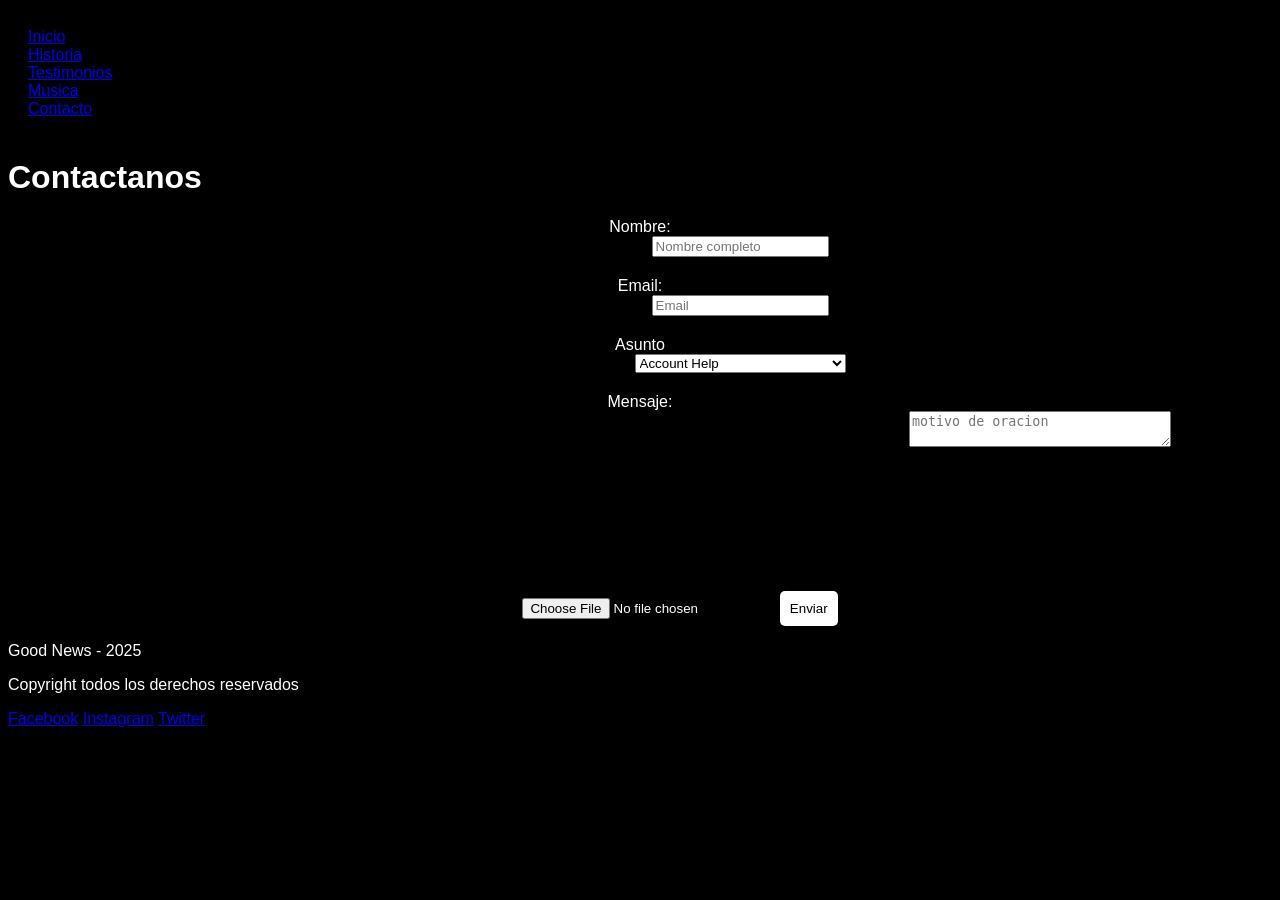
==== pages/contacto.html @ b31fd27f "subiendo archivos a github" ====
<!DOCTYPE html>
<html lang="en">
<head>
    <meta charset="UTF-8">
    <meta name="viewport" content="width=device-width, initial-scale=1.0">
    <title>Good News</title>
    <link rel="stylesheet" href="../styles/styles.css">
</head>
<body>
    <header>
        <nav>
            <ul>
                <li><a href="../index.html">Inicio</a></li>
                <li><a href="./historia.html">Historia</a></li>
                <li><a href="./testimonios.html">Testimonios</a></li>
                <li><a href="./musicas.html">Musica</a></li>
                <li><a href="./contacto.html">Contacto</a></li>
            </ul>
        </nav>
    </header>
    <main>
        <h1>Contactanos</h1>
        <section>

            <form action="" class="formulario">
                <label for="nombre">Nombre:</label>
                <input type="text" id="nombre" name="nombre" required placeholder="Nombre completo">
                <label for="email">Email:</label>
                <input type="email" id="email" name="email" required placeholder="Email">
                <label for="asunto" >Asunto</label>
                <select name="asunto" id="" class="asunto">
                    <option value="1">Account Help</option>
                    <option value="2">Oder Status</option>
                    <option value="3">Product Question</option>
                    <option value="4">Report an Issue with an Order</option>
                    <option value="5">Return or Exchange</option>
                    <option value="6">Payment, Discount, or Gift Card</option>
                    <option value="7">Donate</option>
                    <option value="8">Feedback</option>
                    <option value="9">Edit or Cancel an Order</option>
                    <option value="10">Report an Issue in the Store</option>
                    <option value="11">Other</option>
                </select>
                
                <label for="mensaje" placeholder=>Mensaje:</label>
                <textarea name="mensaje" id="mensaje" cols="30"  required placeholder="motivo de oracion"></textarea>
                <input type="file" name="adjuntar-archivo" id="file">
                <button type="submit">Enviar</button>
            </form>

        </section>
    </main>

    <footer>
        <p>Good News - 2025</p>
        <p>Copyright todos los derechos reservados</p>
        <p>
            <a href="https://www.facebook.com/">Facebook</a>
            <a href="https://www.instagram.com/">Instagram</a>
            <a href="https://www.twitter.com/">Twitter</a>
        </p>
    </footer>
</body>
</html>
---- styles/styles.css ----
/* *{
    margin: 0;
    padding: 0;
} */

body {
    background-color: black;
    color: white;
    font-family: 'Roboto', sans-serif;
}

nav ul {
    justify-content: space-around;
    margin-top: 0px;
    padding: 20px;
    list-style: none;
}

#cruz {
    position: relative;
    left: 650px;
    height: 450px;
    max-width: 50%;
}

.primer-parrafo {
    position: relative;
    bottom: 400px;
    max-width: 40%;
    text-align: left;
    font-size: 20px;
}

#primer-articulo {
    margin-bottom: 100px;
    align-items: center;
    justify-content: start;
    gap: 20px;
}


#resurreccion {
    position: relative;
    left: 100px;
    height: 200px;
}

#vuelta {
    position: relative;
    left: 100px;
    height: 200px;

}

#amor {
    position: relative;
    left: 100px;
    height: 200px;
}


.formulario{
    text-align: center;
}

.formulario label{
    display: block;
    margin-top: 20px;
}

.formulario input{
    margin-left: 200px;
}
.formulario .asunto{
    margin-left: 200px;
}

#mensaje{
    margin-left: 800px;
    margin-bottom: 50px;
}

#file{
    margin-top: 80px;
    margin-left: 80px;
}
button{
    margin-top: 90px;
    padding: 10px;
    background-color: white;
    color: black;
    border: none;
    border-radius: 5px;
    cursor: pointer;
}
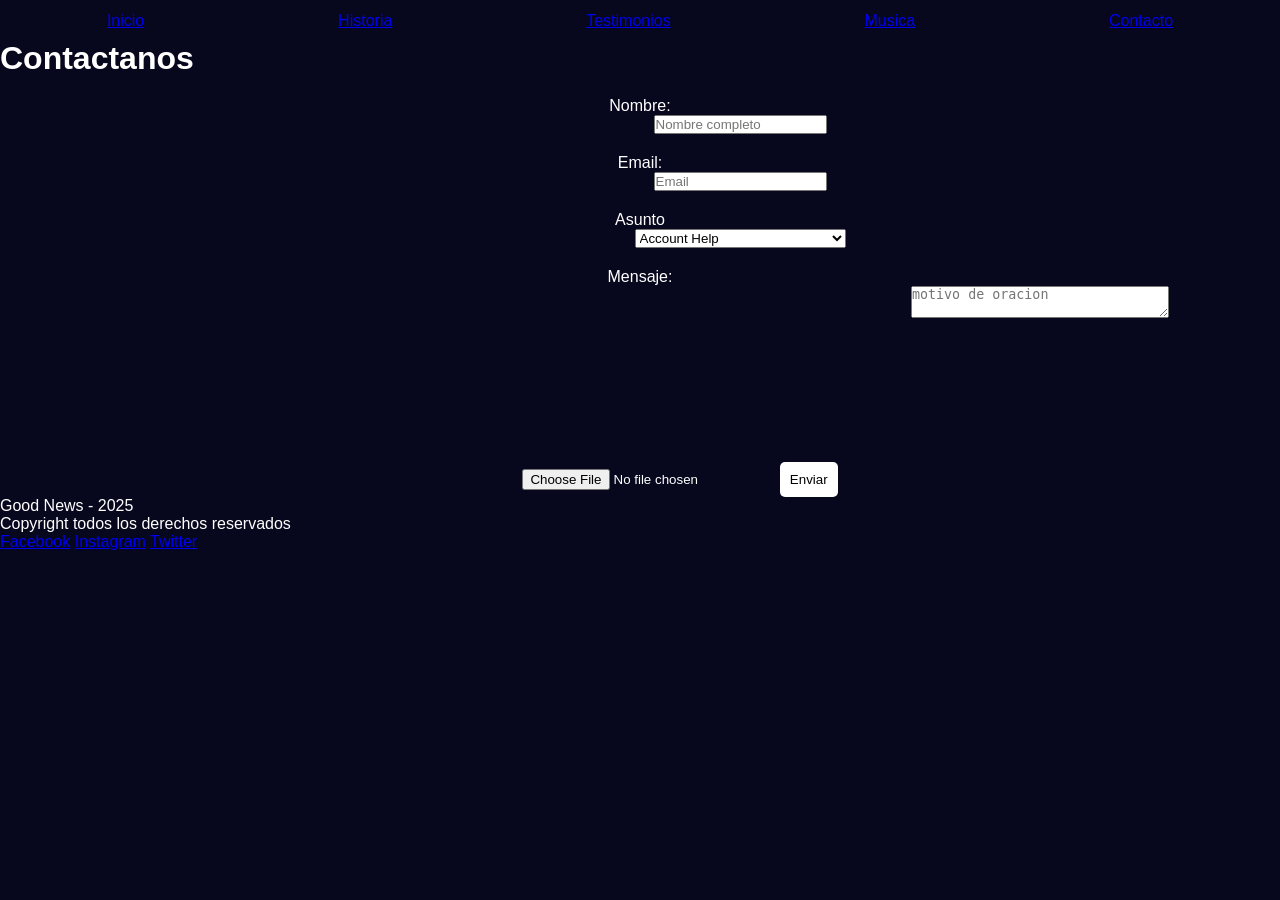
==== commit 6bb1380d: "agregue comentarios para el logo de pestaña" ====
--- a/pages/contacto.html
+++ b/pages/contacto.html
@@ -4,6 +4,9 @@
     <meta charset="UTF-8">
     <meta name="viewport" content="width=device-width, initial-scale=1.0">
     <title>Good News</title>
+    <!-- logo de pestaña -->
+    <link rel="icon" href="./assets/img/logo(1).jpeg">
+    <!-- CSS -->
     <link rel="stylesheet" href="../styles/styles.css">
 </head>
 <body>
--- a/styles/styles.css
+++ b/styles/styles.css
@@ -1,19 +1,32 @@
-/* *{
+*{
     margin: 0;
     padding: 0;
-} */
+}
 
 body {
-    background-color: black;
+    background-color: #07071E;
     color: white;
     font-family: 'Roboto', sans-serif;
 }
 
 nav ul {
+    display: flex;
     justify-content: space-around;
-    margin-top: 0px;
-    padding: 20px;
+    margin-top: 0.1rem;
+    padding: 10px;
+
     list-style: none;
+}
+
+.footer{
+    display: block;
+    width: 100%;
+    height: 90px;
+    margin-top: 0;
+    margin-bottom: 1rem;
+    padding: 0.5rem;
+    border: 1px solid;
+    font-size: 15px;
 }
 
 #cruz {
@@ -58,7 +71,22 @@
     height: 200px;
 }
 
+/* Estilos para el archivo testimonios */
 
+.caja-de-contenido{
+    position: relative;
+    text-align:start;
+    height: 200px;
+    width: 200px;
+    padding-bottom: 50px;
+}
+
+.caja-de-relleno{
+    padding: 5px;
+    border: 1px solid;
+    margin: 10px;
+    font-size: 18px;
+}
 .formulario{
     text-align: center;
 }
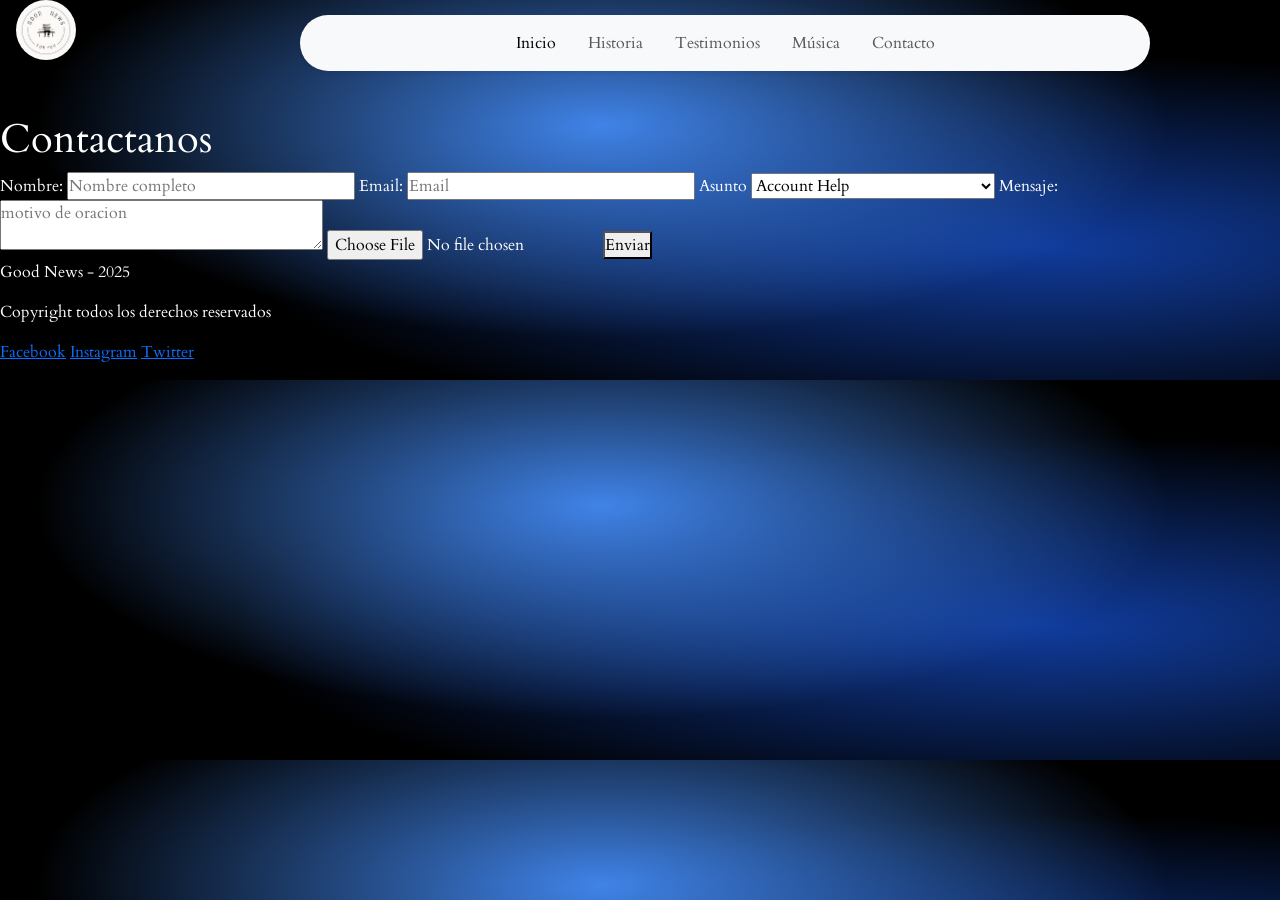
==== commit 4569806f: "agregue el navbar a contacto" ====
--- a/pages/contacto.html
+++ b/pages/contacto.html
@@ -1,24 +1,67 @@
 <!DOCTYPE html>
 <html lang="en">
+
 <head>
     <meta charset="UTF-8">
     <meta name="viewport" content="width=device-width, initial-scale=1.0">
+
+    <!-- BOOTSTRAP -->
+    <link href="https://cdn.jsdelivr.net/npm/bootstrap@5.3.3/dist/css/bootstrap.min.css" rel="stylesheet"
+        integrity="sha384-QWTKZyjpPEjISv5WaRU9OFeRpok6YctnYmDr5pNlyT2bRjXh0JMhjY6hW+ALEwIH" crossorigin="anonymous">
+    <!-- logo de pestaña -->
+    <link rel="icon" href="../assets/img/logo(1).jpeg">
+
+    <!-- fonts -->
+    <link href="https://fonts.googleapis.com/css2?family=Cardo:wght@400;700&display=swap" rel="stylesheet">
+
+    <!-- CSS -->
+    <link rel="stylesheet" href="../styles/style.css">
+
     <title>Good News</title>
-    <!-- logo de pestaña -->
-    <link rel="icon" href="./assets/img/logo(1).jpeg">
-    <!-- CSS -->
-    <link rel="stylesheet" href="../styles/styles.css">
 </head>
+
 <body>
     <header>
-        <nav>
-            <ul>
-                <li><a href="../index.html">Inicio</a></li>
-                <li><a href="./historia.html">Historia</a></li>
-                <li><a href="./testimonios.html">Testimonios</a></li>
-                <li><a href="./musicas.html">Musica</a></li>
-                <li><a href="./contacto.html">Contacto</a></li>
-            </ul>
+        <!-- LOGO -->
+        <a class="navbar-brand fw-bold px-3" href="../index.html"><img src="../assets/img/logo(1).jpeg" class="logo-img"
+                alt="">
+        </a>
+        <nav class="navbar navbar-expand-lg bg-light shadow-sm rounded-pill p-10">
+            <div class="container-fluid">
+                <button class="navbar-toggler" type="button" data-bs-toggle="collapse" data-bs-target="#navbarNav"
+                    aria-controls="navbarNav" aria-expanded="false" aria-label="Toggle navigation">
+                    <span class="navbar-toggler-icon"></span>
+                </button>
+                <div class="collapse navbar-collapse justify-content-center" id="navbarNav">
+                    <ul class="navbar-nav gap-3">
+                        <li class="nav-item">
+                            <a class="nav-link active" aria-current="page" href="../index.html">
+                                <i class="bi bi-house-door"></i> Inicio
+                            </a>
+                        </li>
+                        <li class="nav-item">
+                            <a class="nav-link" href="./historia.html">
+                                <i class="bi bi-book"></i> Historia
+                            </a>
+                        </li>
+                        <li class="nav-item">
+                            <a class="nav-link" href="./testimonios.html">
+                                <i class="bi bi-people"></i> Testimonios
+                            </a>
+                        </li>
+                        <li class="nav-item">
+                            <a class="nav-link" href="./musicas.html">
+                                <i class="bi bi-music-note"></i> Música
+                            </a>
+                        </li>
+                        <li class="nav-item">
+                            <a class="nav-link" href="./contacto.html">
+                                <i class="bi bi-envelope"></i> Contacto
+                            </a>
+                        </li>
+                    </ul>
+                </div>
+            </div>
         </nav>
     </header>
     <main>
--- a/styles/style.css
+++ b/styles/style.css
@@ -0,0 +1,136 @@
+* {
+  margin: 0;
+  padding: 0;
+}
+
+.cruz {
+  border-radius: 30px;
+}
+
+.h1-index {
+  font-size: 48px;
+  font-weight: bold;
+  color: #09b1ac;
+}
+
+.parrafo-principal {
+  font-size: 18px;
+}
+
+body {
+  background-color: #000;
+  background-image: radial-gradient(at 47% 33%, hsl(216, 78%, 58%) 0, transparent 59%), radial-gradient(at 82% 65%, hsl(221.48, 81%, 34%) 0, transparent 55%);
+  color: white;
+  font-family: "Cardo", serif;
+}
+
+.parrafo-principal {
+  position: relative;
+  bottom: 400px;
+  max-width: 40%;
+  text-align: left;
+}
+
+.grid-conteiner {
+  display: grid;
+  grid-template-columns: repeat(3, 1fr);
+  gap: 25px;
+  padding: 20px;
+  max-width: 1200px;
+  margin: auto;
+}
+
+.grid-area {
+  position: relative;
+  overflow: hidden;
+  cursor: pointer;
+}
+.grid-area:hover .info-hover {
+  opacity: 1;
+  transform: translateY(0);
+}
+
+.info-hover {
+  position: absolute;
+  top: 0;
+  left: 0;
+  width: 100%;
+  height: 100%;
+  background-color: rgba(0, 0, 0, 0.8);
+  color: white;
+  display: flex;
+  flex-direction: column;
+  justify-content: center;
+  align-items: center;
+  opacity: 0;
+  transform: translateY(20px);
+  transition: opacity 0.5s ease, transform 0.5s ease;
+  padding: 15px;
+  text-align: center;
+}
+.info-hover h2 {
+  color: #00A99D;
+  font-size: 20px;
+  margin-bottom: 10px;
+}
+.info-hover h2 p {
+  font-size: 14px;
+  max-width: 90%;
+}
+
+.navbar {
+  width: 850px;
+  margin-left: 300px;
+  bottom: 45px;
+}
+
+.logo-img {
+  width: 60px;
+  border-radius: 30px;
+}
+
+.cruz {
+  background-color: #111927;
+  position: relative;
+  left: 650px;
+  height: 450px;
+  max-width: 50%;
+}
+
+.resurreccion {
+  position: relative;
+  left: auto;
+  height: 200px;
+}
+
+.vuelta {
+  position: relative;
+  left: auto;
+  height: 200px;
+}
+
+.amor {
+  position: relative;
+  left: auto;
+  height: 200px;
+}
+
+.grid-area {
+  width: 100%;
+  height: auto;
+  transition: filter 0.3s ease-in-out;
+}
+
+.imgs {
+  display: block;
+  width: 100%;
+  height: auto;
+  margin: 0 auto;
+  filter: grayscale(100%);
+  transition: filter 0.3s ease-in-out;
+}
+.imgs:hover {
+  filter: grayscale(0%);
+}
+
+/*# sourceMappingURL=style.css.map */
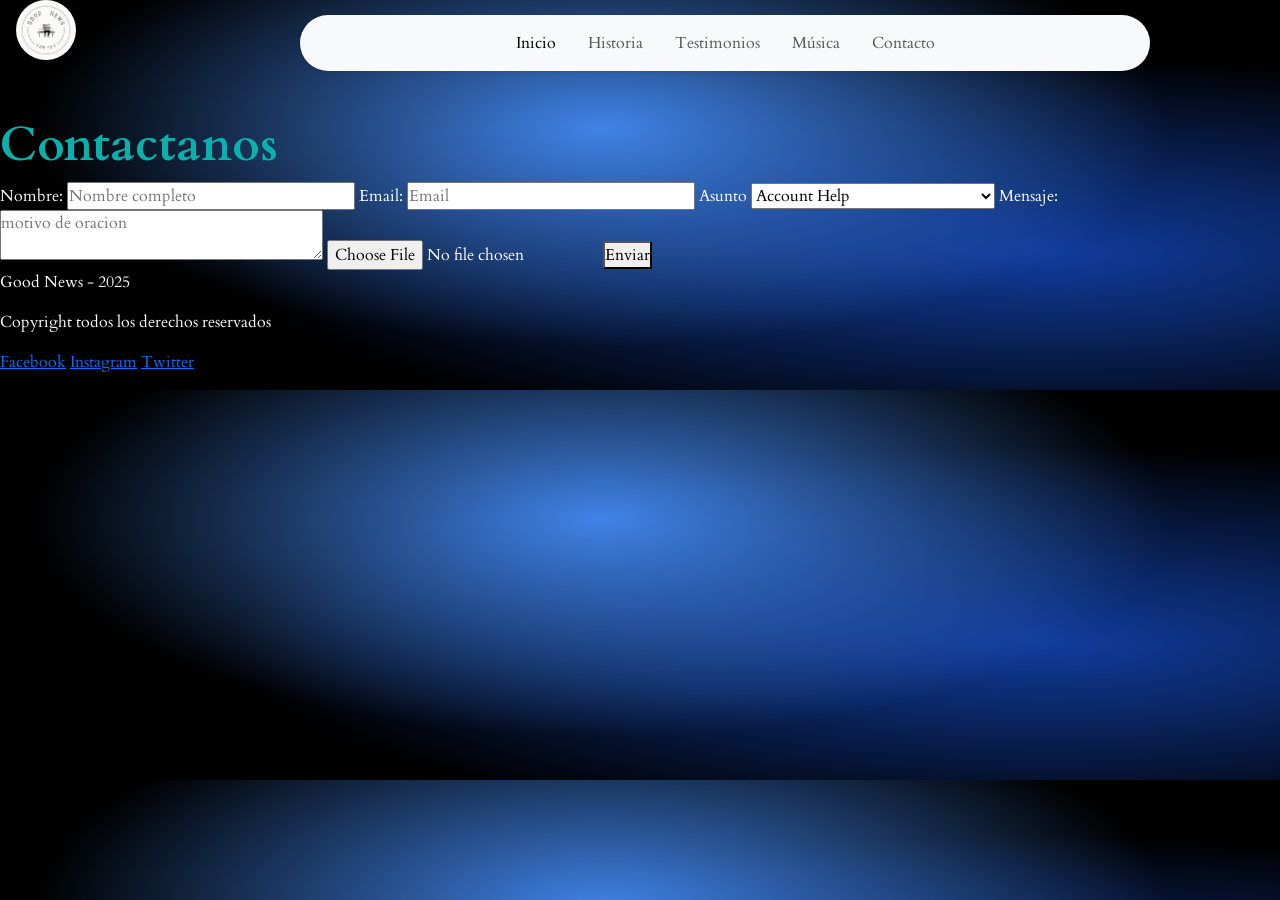
==== commit c2f2e351: "estilos a las paginas index, historia y testimonios" ====
--- a/pages/contacto.html
+++ b/pages/contacto.html
@@ -65,7 +65,7 @@
         </nav>
     </header>
     <main>
-        <h1>Contactanos</h1>
+        <h1 class="h1-index">Contactanos</h1>
         <section>
 
             <form action="" class="formulario">
--- a/styles/style.css
+++ b/styles/style.css
@@ -78,6 +78,92 @@
   max-width: 90%;
 }
 
+.grid-conteiner-historia {
+  display: grid;
+  grid-template-columns: repeat(auto-fit, minmax(300px, 1fr));
+  gap: 20px;
+  padding: 50px;
+  max-width: 1200px;
+  margin: auto;
+}
+
+.grid-area-historia {
+  position: relative;
+  overflow: hidden;
+  cursor: pointer;
+  background: #f8f9fa;
+  border-radius: 10px;
+  padding: 20px;
+  box-shadow: 0 4px 8px rgba(0, 0, 0, 0.1);
+  transition: transform 0.3s ease-in-out;
+}
+.grid-area-historia:hover {
+  transform: scale(1.03);
+}
+.grid-area-historia h2 {
+  text-align: center;
+  font-size: 1.8rem;
+  margin-bottom: 15px;
+}
+.grid-area-historia figure {
+  display: flex;
+  justify-content: center;
+  margin-bottom: 15px;
+}
+.grid-area-historia figure .books {
+  max-width: 100%;
+  height: auto;
+  border-radius: 5px;
+}
+.grid-area-historia p {
+  font-size: 1rem;
+  line-height: 1.6;
+  text-align: justify;
+  margin-bottom: 10px;
+  color: #000;
+}
+.grid-area-historia a {
+  color: #007bff;
+  text-decoration: none;
+}
+.grid-area-historia a:hover {
+  text-decoration: underline;
+}
+
+.testimonios-container {
+  max-width: 1200px;
+  margin: auto;
+  padding: 50px 20px;
+  text-align: center;
+}
+.testimonios-container h1 {
+  font-size: 2.5rem;
+  font-weight: bold;
+  margin-bottom: 30px;
+  color: #09b1ac;
+}
+.testimonios-container .testimonio {
+  background: #8391a1;
+  color: #000;
+  border-radius: 10px;
+  padding: 20px;
+  margin-bottom: 20px;
+  box-shadow: 0 4px 8px rgba(0, 0, 0, 0.1);
+  transition: transform 0.3s ease;
+}
+.testimonios-container .testimonio:hover {
+  transform: scale(1.03);
+}
+.testimonios-container .testimonio h4 {
+  font-size: 1.5rem;
+  color: #000;
+  margin-bottom: 10px;
+}
+.testimonios-container .testimonio p {
+  font-size: 1rem;
+  line-height: 1.6;
+}
+
 .navbar {
   width: 850px;
   margin-left: 300px;
@@ -133,4 +219,33 @@
   filter: grayscale(0%);
 }
 
+@media (max-width: 768px) {
+  .grid-conteiner-historia {
+    padding: 30px;
+  }
+  .grid-area-historia {
+    padding: 15px;
+  }
+  .grid-area-historia h2 {
+    font-size: 1.5rem;
+  }
+  .grid-area-historia p {
+    font-size: 0.95rem;
+  }
+}
+@media (max-width: 768px) {
+  .testimonios-container {
+    padding: 30px 10px;
+  }
+  .testimonio {
+    padding: 15px;
+  }
+  .testimonio h4 {
+    font-size: 1.2rem;
+  }
+  .testimonio p {
+    font-size: 0.95rem;
+  }
+}
+
 /*# sourceMappingURL=style.css.map */
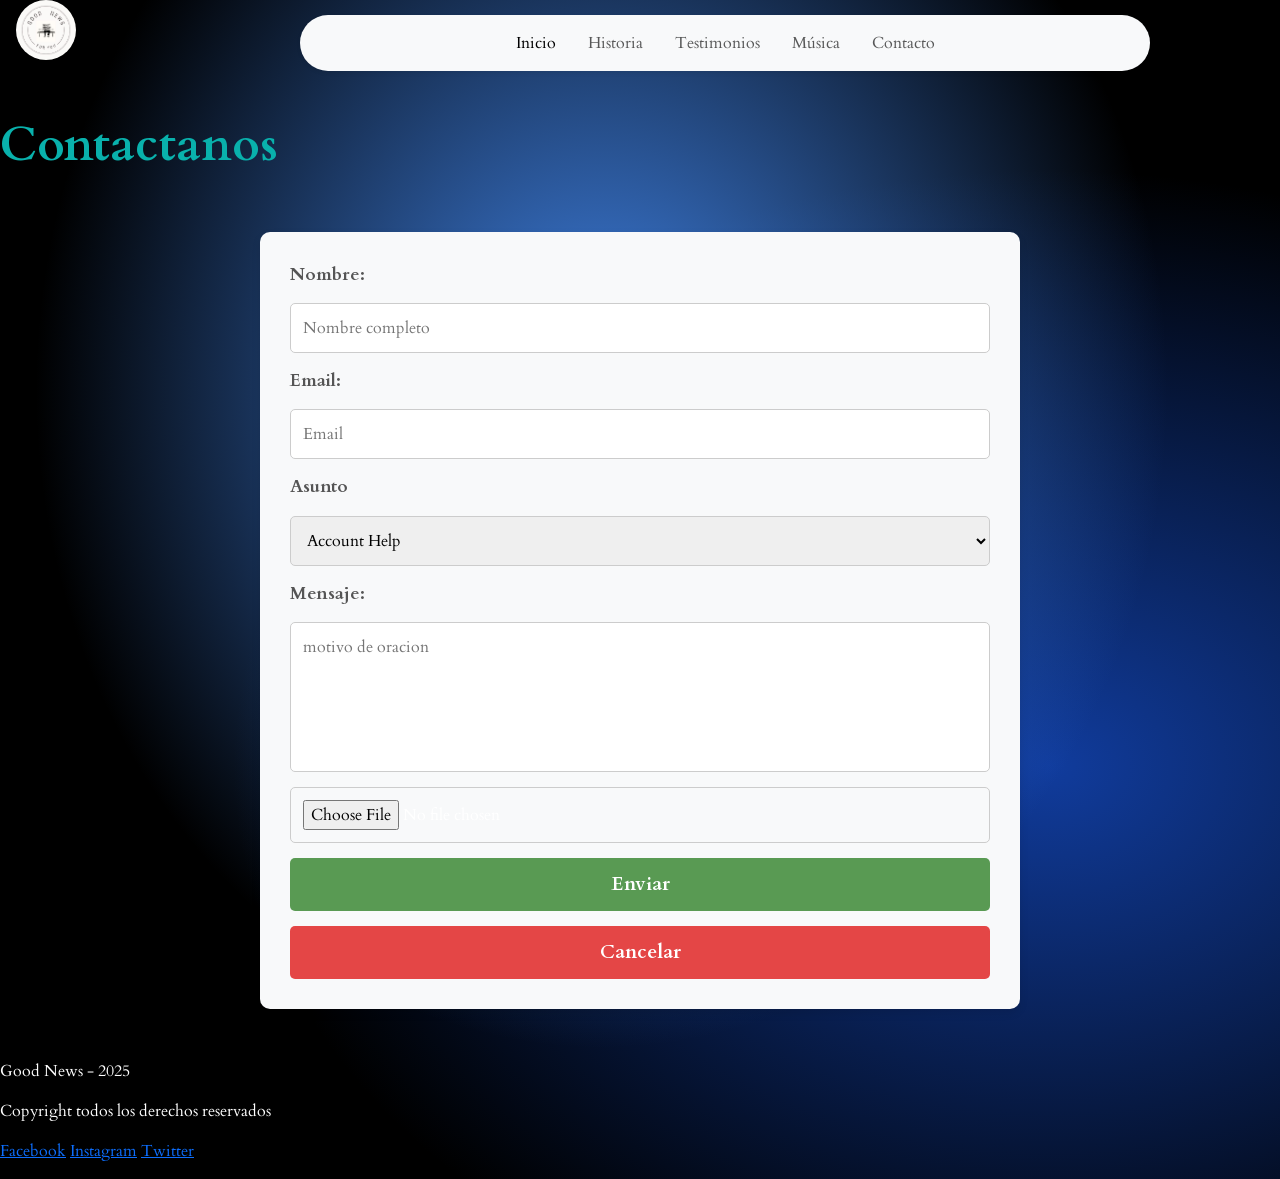
==== commit 7fd0d40f: "estilos para las pag de musica y contacto" ====
--- a/pages/contacto.html
+++ b/pages/contacto.html
@@ -67,33 +67,36 @@
     <main>
         <h1 class="h1-index">Contactanos</h1>
         <section>
+            <div class="contacto-conteiner">
 
-            <form action="" class="formulario">
-                <label for="nombre">Nombre:</label>
-                <input type="text" id="nombre" name="nombre" required placeholder="Nombre completo">
-                <label for="email">Email:</label>
-                <input type="email" id="email" name="email" required placeholder="Email">
-                <label for="asunto" >Asunto</label>
-                <select name="asunto" id="" class="asunto">
-                    <option value="1">Account Help</option>
-                    <option value="2">Oder Status</option>
-                    <option value="3">Product Question</option>
-                    <option value="4">Report an Issue with an Order</option>
-                    <option value="5">Return or Exchange</option>
-                    <option value="6">Payment, Discount, or Gift Card</option>
-                    <option value="7">Donate</option>
-                    <option value="8">Feedback</option>
-                    <option value="9">Edit or Cancel an Order</option>
-                    <option value="10">Report an Issue in the Store</option>
-                    <option value="11">Other</option>
-                </select>
-                
-                <label for="mensaje" placeholder=>Mensaje:</label>
-                <textarea name="mensaje" id="mensaje" cols="30"  required placeholder="motivo de oracion"></textarea>
-                <input type="file" name="adjuntar-archivo" id="file">
-                <button type="submit">Enviar</button>
-            </form>
+                <form action="" class="formulario">
+                    <label for="nombre">Nombre:</label>
+                    <input type="text" id="nombre" name="nombre" required placeholder="Nombre completo">
+                    <label for="email">Email:</label>
+                    <input type="email" id="email" name="email" required placeholder="Email">
+                    <label for="asunto">Asunto</label>
+                    <select name="asunto" id="" class="asunto">
+                        <option value="1">Account Help</option>
+                        <option value="2">Oder Status</option>
+                        <option value="3">Product Question</option>
+                        <option value="4">Report an Issue with an Order</option>
+                        <option value="5">Return or Exchange</option>
+                        <option value="6">Payment, Discount, or Gift Card</option>
+                        <option value="7">Donate</option>
+                        <option value="8">Feedback</option>
+                        <option value="9">Edit or Cancel an Order</option>
+                        <option value="10">Report an Issue in the Store</option>
+                        <option value="11">Other</option>
+                    </select>
 
+                    <label for="mensaje" placeholder=>Mensaje:</label>
+                    <textarea name="mensaje" id="mensaje" cols="30" required placeholder="motivo de oracion"></textarea>
+                    <input type="file" name="adjuntar-archivo" id="file">
+                    <button type="submit" class="confirm-button">Enviar</button>
+                    <button class="cancel-button">Cancelar</button>
+                </form>
+
+            </div>
         </section>
     </main>
 
@@ -107,4 +110,5 @@
         </p>
     </footer>
 </body>
+
 </html>
--- a/styles/style.css
+++ b/styles/style.css
@@ -164,6 +164,118 @@
   line-height: 1.6;
 }
 
+.musica-container {
+  max-width: 1200px;
+  margin: auto;
+  padding: 50px 20px;
+  text-align: center;
+}
+.musica-container h1 {
+  font-size: 2.5rem;
+  font-weight: bold;
+  margin-bottom: 30px;
+  color: #333;
+}
+.musica-container .article {
+  background: #f8f9fa;
+  border-radius: 10px;
+  padding: 30px;
+  margin-bottom: 20px;
+  box-shadow: 0 4px 8px rgba(0, 0, 0, 0.1);
+  transition: transform 0.3s ease;
+}
+.musica-container .article:hover {
+  transform: scale(1.02);
+}
+.musica-container .article h2 {
+  font-size: 2rem;
+  color: #555;
+  margin-bottom: 15px;
+}
+.musica-container .article strong {
+  font-size: 1.2rem;
+  color: #444;
+  display: block;
+  margin-bottom: 10px;
+}
+.musica-container .article .info-texto {
+  font-size: 1rem;
+  color: #666;
+  line-height: 1.6;
+  margin-bottom: 15px;
+}
+.musica-container .article iframe {
+  width: 100%;
+  border-radius: 10px;
+  margin-top: 15px;
+}
+
+.contacto-conteiner {
+  max-width: 800px;
+  margin: auto;
+  padding: 50px 20px;
+  text-align: center;
+}
+.contacto-conteiner h1 {
+  font-size: 2.5rem;
+  font-weight: bold;
+  margin-bottom: 30px;
+  color: #333;
+}
+.contacto-conteiner .formulario {
+  background: #f8f9fa;
+  border-radius: 10px;
+  padding: 30px;
+  box-shadow: 0 4px 8px rgba(0, 0, 0, 0.1);
+  display: flex;
+  flex-direction: column;
+  gap: 15px;
+}
+.contacto-conteiner .formulario label {
+  font-size: 1.1rem;
+  font-weight: bold;
+  color: #555;
+  text-align: left;
+}
+.contacto-conteiner .formulario input,
+.contacto-conteiner .formulario select,
+.contacto-conteiner .formulario textarea {
+  width: 100%;
+  padding: 12px;
+  font-size: 1rem;
+  border: 1px solid #ccc;
+  border-radius: 5px;
+  outline: none;
+  transition: 0.3s ease;
+}
+.contacto-conteiner .formulario input:focus,
+.contacto-conteiner .formulario select:focus,
+.contacto-conteiner .formulario textarea:focus {
+  border-color: #007bff;
+  box-shadow: 0 0 5px rgba(0, 123, 255, 0.5);
+}
+.contacto-conteiner .formulario textarea {
+  resize: none;
+  height: 150px;
+}
+.contacto-conteiner .formulario .confirm-button, .contacto-conteiner .formulario .cancel-button {
+  background: #599a53;
+  color: white;
+  font-size: 1.2rem;
+  font-weight: bold;
+  padding: 12px;
+  border: none;
+  border-radius: 5px;
+  cursor: pointer;
+  transition: background 0.3s ease;
+}
+.contacto-conteiner .formulario .confirm-button:hover, .contacto-conteiner .formulario .cancel-button:hover {
+  background: #0056b3;
+}
+.contacto-conteiner .formulario .cancel-button {
+  background: #e44646;
+}
+
 .navbar {
   width: 850px;
   margin-left: 300px;
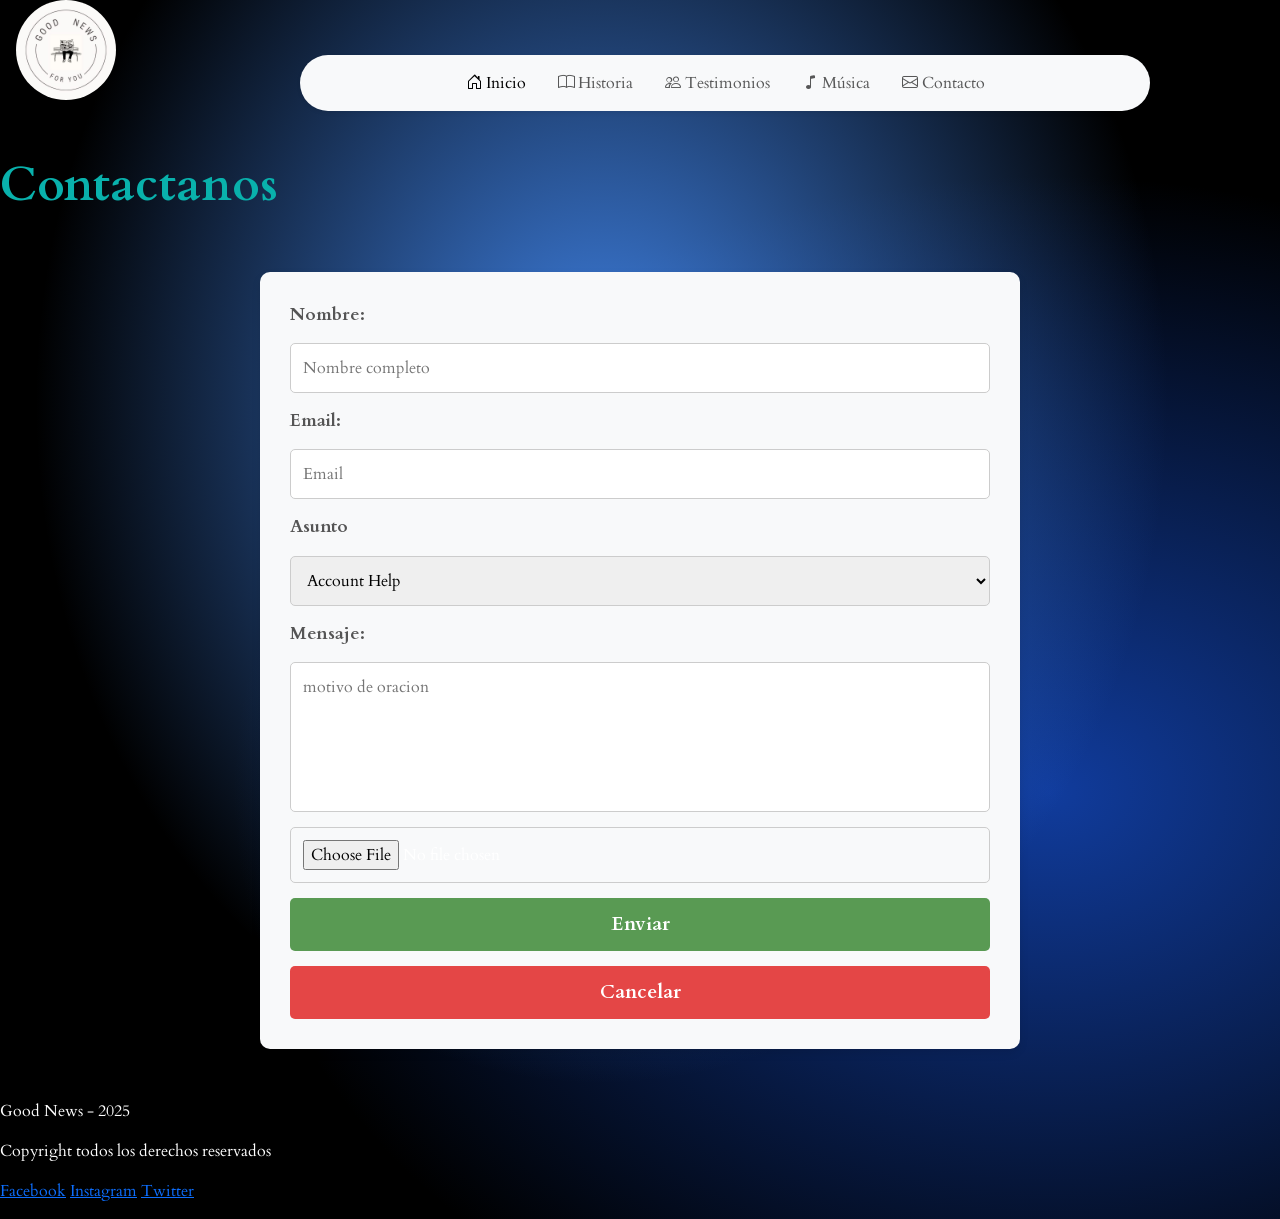
==== commit 9dab995e: "proyecto final" ====
--- a/pages/contacto.html
+++ b/pages/contacto.html
@@ -4,28 +4,36 @@
 <head>
     <meta charset="UTF-8">
     <meta name="viewport" content="width=device-width, initial-scale=1.0">
+    <!-- SEO -->
+    <meta name="description"content="Good News - Un sitio con buenas noticias basadas en la fe cristiana. Aprende más sobre el amor de Dios y su plan para la humanidad.">
+    <meta property="og:title" content="Good News - Buenas Noticias" />
+    <meta property="og:description" content="Descubre el amor de Dios a través de historias y testimonios." />
+    <meta property="og:image" content="./assets/img/logo(1).jpeg" />
+    <meta property="og:url" content="URL_DEL_SITIO" />
+    <meta name="twitter:card" content="summary_large_image" />
+
 
     <!-- BOOTSTRAP -->
     <link href="https://cdn.jsdelivr.net/npm/bootstrap@5.3.3/dist/css/bootstrap.min.css" rel="stylesheet"
         integrity="sha384-QWTKZyjpPEjISv5WaRU9OFeRpok6YctnYmDr5pNlyT2bRjXh0JMhjY6hW+ALEwIH" crossorigin="anonymous">
     <!-- logo de pestaña -->
     <link rel="icon" href="../assets/img/logo(1).jpeg">
-
     <!-- fonts -->
     <link href="https://fonts.googleapis.com/css2?family=Cardo:wght@400;700&display=swap" rel="stylesheet">
 
+    <!-- Bootstrap Icons -->
+    <link rel="stylesheet" href="https://cdn.jsdelivr.net/npm/bootstrap-icons@1.10.5/font/bootstrap-icons.css">
+    
     <!-- CSS -->
     <link rel="stylesheet" href="../styles/style.css">
-
     <title>Good News</title>
 </head>
 
 <body>
     <header>
         <!-- LOGO -->
-        <a class="navbar-brand fw-bold px-3" href="../index.html"><img src="../assets/img/logo(1).jpeg" class="logo-img"
-                alt="">
-        </a>
+        <a class="navbar-brand fw-bold px-3" href="./index.html"><img src="../assets/img/logo(1).jpeg" class="logo-img" alt ="Logotipo de Good News"
+                alt=""></a>
         <nav class="navbar navbar-expand-lg bg-light shadow-sm rounded-pill p-10">
             <div class="container-fluid">
                 <button class="navbar-toggler" type="button" data-bs-toggle="collapse" data-bs-target="#navbarNav"
@@ -35,27 +43,27 @@
                 <div class="collapse navbar-collapse justify-content-center" id="navbarNav">
                     <ul class="navbar-nav gap-3">
                         <li class="nav-item">
-                            <a class="nav-link active" aria-current="page" href="../index.html">
+                            <a class="nav-link active" aria-current="page" href="./index.html">
                                 <i class="bi bi-house-door"></i> Inicio
                             </a>
                         </li>
                         <li class="nav-item">
-                            <a class="nav-link" href="./historia.html">
+                            <a class="nav-link" href="../pages/historia.html">
                                 <i class="bi bi-book"></i> Historia
                             </a>
                         </li>
                         <li class="nav-item">
-                            <a class="nav-link" href="./testimonios.html">
+                            <a class="nav-link" href="../pages/testimonios.html">
                                 <i class="bi bi-people"></i> Testimonios
                             </a>
                         </li>
                         <li class="nav-item">
-                            <a class="nav-link" href="./musicas.html">
+                            <a class="nav-link" href="../pages/musicas.html">
                                 <i class="bi bi-music-note"></i> Música
                             </a>
                         </li>
                         <li class="nav-item">
-                            <a class="nav-link" href="./contacto.html">
+                            <a class="nav-link" href="../pages/contacto.html">
                                 <i class="bi bi-envelope"></i> Contacto
                             </a>
                         </li>
--- a/styles/style.css
+++ b/styles/style.css
@@ -26,8 +26,8 @@
 
 .parrafo-principal {
   position: relative;
+  max-width: 40%;
   bottom: 400px;
-  max-width: 40%;
   text-align: left;
 }
 
@@ -283,8 +283,8 @@
 }
 
 .logo-img {
-  width: 60px;
-  border-radius: 30px;
+  width: 100px;
+  border-radius: 70px;
 }
 
 .cruz {
@@ -332,6 +332,11 @@
 }
 
 @media (max-width: 768px) {
+  .grid-conteiner {
+    grid-template-columns: 1fr;
+  }
+}
+@media (max-width: 768px) {
   .grid-conteiner-historia {
     padding: 30px;
   }
